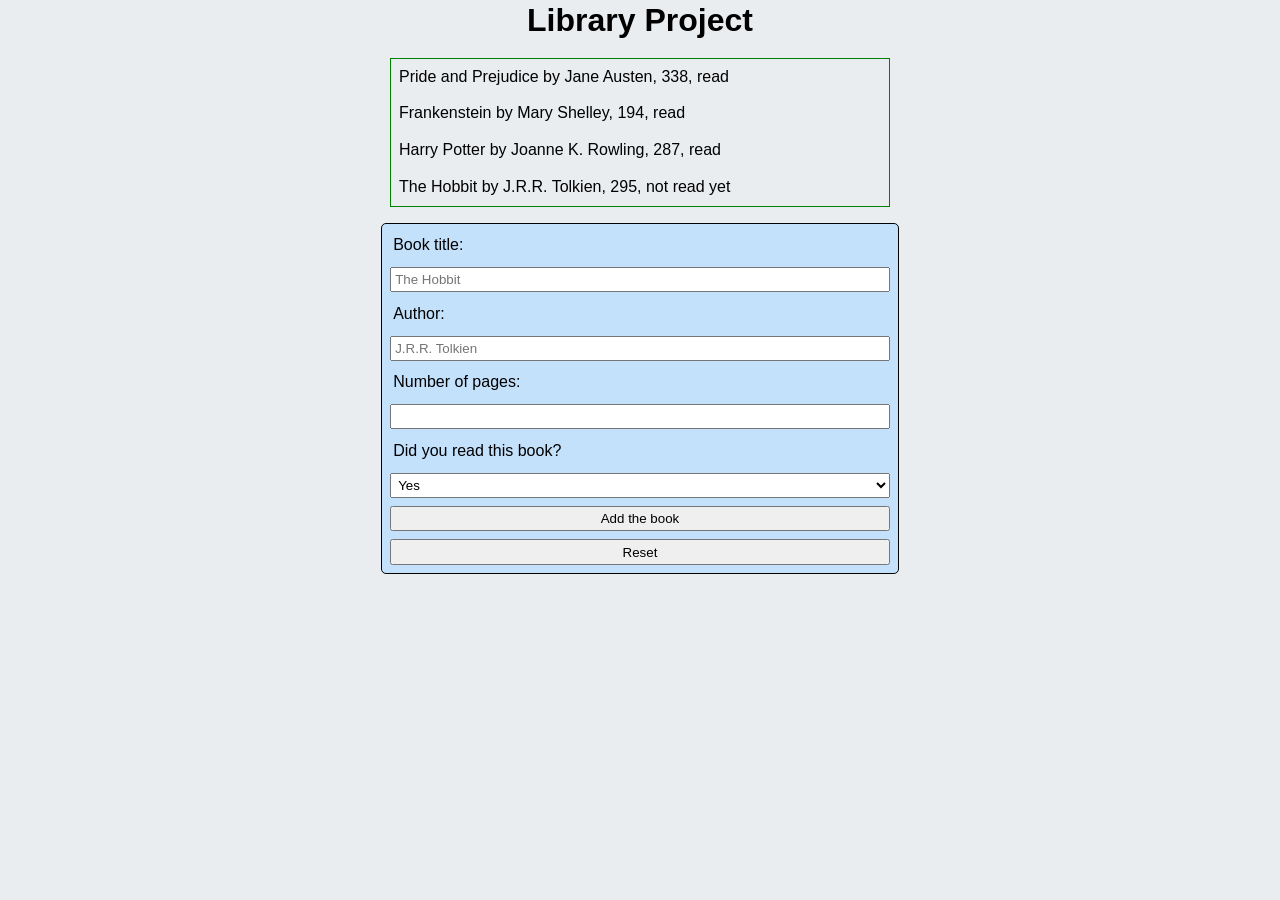
==== library-project.html @ 7d001269 "Made logic to add book to the library" ====
<!DOCTYPE html>
<html lang="en">
<head>
  <meta charset="UTF-8">
  <meta name="viewport" content="width=device-width, initial-scale=1.0">
  <title>Odin Project | Library Project</title>
  <link rel="stylesheet" href="styles.css">
  <script src="script.js" defer></script>
</head>
<body>

  <h1>Library Project</h1>
  <div>
    <ul class="books"> 
    </ul>
  </div>

  <form action="" class="new-book">
    <label for="book_title">Book title: </label>
    <input 
          type="text" 
          name="book_title" 
          id="book_title"
          placeholder="The Hobbit">
    
    <label for="book_author">Author: </label>
    <input 
          type="text" 
          name="book_author" 
          id="book_author"
          placeholder="J.R.R. Tolkien">

    <label for="book_pages">Number of pages:</label>
    <input 
          type="text" 
          name="pages" 
          id="book_pages">

    <label for="is_read">Did you read this book?</label>
    <select name="is_read" id="is_read">
      <option value="read">Yes</optiotextn>
      <option value="not read yet">No</option>
    </select>
    
    <button type="submit" id="id_add">Add the book</button>
    <button type="reset">Reset</button>

  </form>


</body>
</html>
---- styles.css ----
* {
    margin: 0;
    padding: 0;
    box-sizing: border-box;
}

body {
  /* color: #5d6063; */
  background-color: #eaedf0;
  font-family: "Helvetica", "Arial", sans-serif;
  line-height: 1.3;

  display: flex;
  flex-direction: column;
  align-items: center;
  gap: 1rem;
}

.books {
  background-color: aquamarine;
  border: solid 1px green;
  width: 500px;
  list-style-type: none;
}

.content {
  background-color: #eaedf0;
  padding: 0.5rem;
}

.new-book {
  display: grid;
  grid-template-columns: 500px;
  gap: 0.5rem;
  padding: 0.5rem;
  border: solid 1px black;
  border-radius: 5px;
  background-color: #c4e1fc;
}

.new-book > * {
  padding: 0.2rem;
}
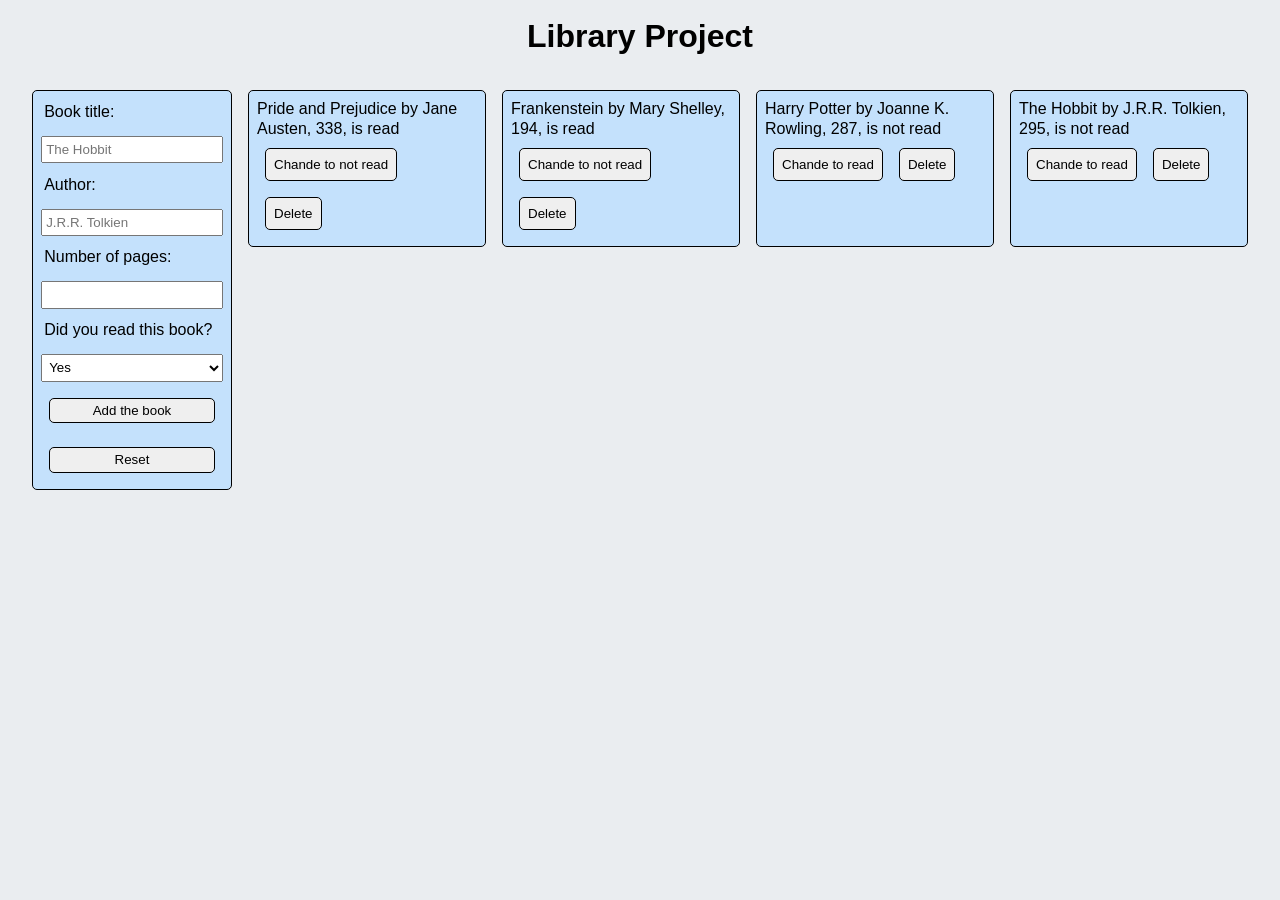
==== commit e3e1788b: "Change layout and style" ====
--- a/library-project.html
+++ b/library-project.html
@@ -10,42 +10,43 @@
 <body>
 
   <h1>Library Project</h1>
-  <div>
-    <ul class="books"> 
+  
+  <div class="library">
+
+    <form action="" class="new-book">
+      <label for="book_title">Book title: </label>
+      <input
+            type="text"
+            name="book_title"
+            id="book_title"
+            placeholder="The Hobbit">
+    
+      <label for="book_author">Author: </label>
+      <input
+            type="text"
+            name="book_author"
+            id="book_author"
+            placeholder="J.R.R. Tolkien">
+      <label for="book_pages">Number of pages:</label>
+      <input
+            type="text"
+            name="pages"
+            id="book_pages">
+      <label for="is_read">Did you read this book?</label>
+      <select name="is_read" id="is_read">
+        <option value="true">Yes</optiotextn>
+        <option value="">No</option>
+      </select>
+    
+      <button type="submit" id="id_add">Add the book</button>
+      <button type="reset">Reset</button>
+    </form>
+    
+    <ul class="books">
     </ul>
+
+    
   </div>
-
-  <form action="" class="new-book">
-    <label for="book_title">Book title: </label>
-    <input 
-          type="text" 
-          name="book_title" 
-          id="book_title"
-          placeholder="The Hobbit">
-    
-    <label for="book_author">Author: </label>
-    <input 
-          type="text" 
-          name="book_author" 
-          id="book_author"
-          placeholder="J.R.R. Tolkien">
-
-    <label for="book_pages">Number of pages:</label>
-    <input 
-          type="text" 
-          name="pages" 
-          id="book_pages">
-
-    <label for="is_read">Did you read this book?</label>
-    <select name="is_read" id="is_read">
-      <option value="read">Yes</optiotextn>
-      <option value="not read yet">No</option>
-    </select>
-    
-    <button type="submit" id="id_add">Add the book</button>
-    <button type="reset">Reset</button>
-
-  </form>
 
 
 </body>
--- a/styles.css
+++ b/styles.css
@@ -9,28 +9,49 @@
   background-color: #eaedf0;
   font-family: "Helvetica", "Arial", sans-serif;
   line-height: 1.3;
+}
 
-  display: flex;
-  flex-direction: column;
-  align-items: center;
+h1 {
+  text-align: center;
+  margin: 1rem;
+}
+
+.library {
+  margin: 2rem;
+  gap: 1rem; 
+  display: grid;
+  grid-template-columns: 200px 1fr;
+  grid-template-rows: 1fr;
+}
+
+
+.books {
+  list-style-type: none;
+
+  display: grid;
+  grid-template-columns: repeat(auto-fit, minmax(200px, 1fr));
+  grid-auto-rows: max-content;
   gap: 1rem;
 }
 
-.books {
-  background-color: aquamarine;
-  border: solid 1px green;
-  width: 500px;
-  list-style-type: none;
+.content {
+  padding: 0.5rem;
+  border: solid 1px black;
+  border-radius: 5px;
+  background-color: #c4e1fc;
 }
 
-.content {
-  background-color: #eaedf0;
+button {
   padding: 0.5rem;
+  border: 1px black solid;
+  border-radius: 5px;
+  margin: 0.5rem;
 }
 
 .new-book {
   display: grid;
-  grid-template-columns: 500px;
+  width: 200px;
+  height: 400px;
   gap: 0.5rem;
   padding: 0.5rem;
   border: solid 1px black;
